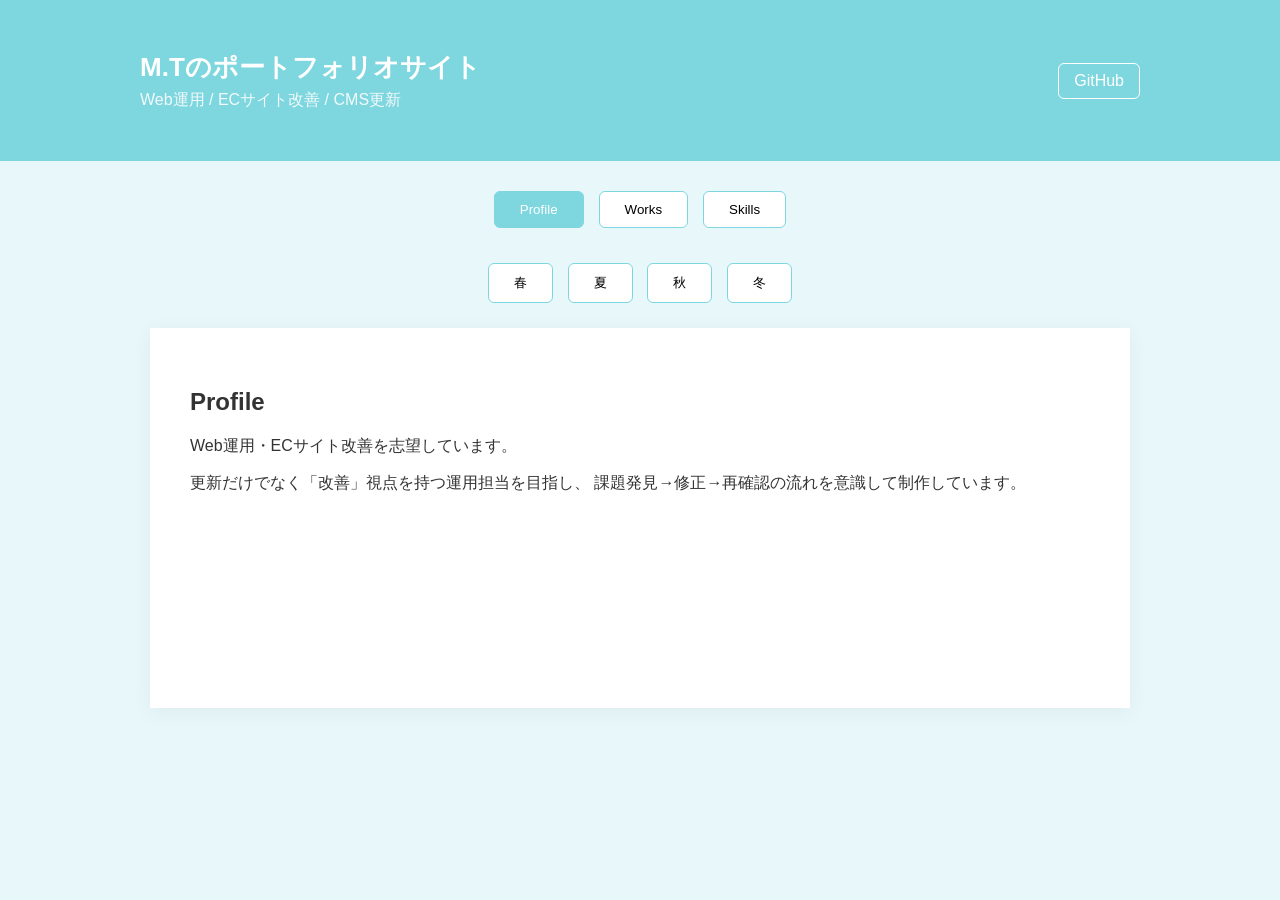
==== index.html @ 8fa97a06 "Update and rename M.Tポートフォリオサイト.html to index.html" ====
<!DOCTYPE html>
<html lang="ja">
<head>
<meta charset="UTF-8">
<meta name="viewport" content="width=device-width, initial-scale=1.0">
<title>M.T | Web運用・ECサイト改善ポートフォリオ</title>

<style>
:root{
  --season-color:#111;
  --season-soft:#f5f6f8;
}

body{
  font-family:-apple-system,BlinkMacSystemFont,"Helvetica Neue",Arial,sans-serif;
  background:var(--season-soft);
  margin:0;
  padding:0;
  color:#333;
  transition:0.3s;
}

header{
  background:var(--season-color);
  color:white;
  padding:50px 20px;
  transition:0.3s;
}

.header-inner{
  max-width:1000px;
  margin:0 auto;
  display:flex;
  justify-content:space-between;
  align-items:center;
  flex-wrap:wrap;
}

header h1{
  margin:0;
  font-size:26px;
}

header p{
  margin:5px 0 0;
  opacity:0.9;
}

.github-link{
  color:white;
  text-decoration:none;
  border:1px solid white;
  padding:8px 15px;
  border-radius:6px;
  transition:0.3s;
}

.github-link:hover{
  background:white;
  color:var(--season-color);
}

nav{
  display:flex;
  justify-content:center;
  gap:15px;
  padding:30px 10px;
  flex-wrap:wrap;
}

button{
  padding:10px 25px;
  border:1px solid var(--season-color);
  background:white;
  cursor:pointer;
  transition:0.3s;
  border-radius:6px;
}

button:hover{
  background:var(--season-color);
  color:white;
}

.active{
  background:var(--season-color);
  color:white;
}

#season-switch{
  text-align:center;
  margin-bottom:20px;
}

#season-switch button{
  margin:5px;
}

#content-area{
  max-width:900px;
  margin:0 auto 60px;
  background:white;
  padding:40px;
  box-shadow:0 4px 20px rgba(0,0,0,0.05);
  min-height:300px;
  transition:0.3s;
}

.work-card{
  border-left:4px solid var(--season-color);
  padding-left:20px;
  margin-bottom:40px;
}

.tech{
  font-size:14px;
  color:#777;
}

/* スマホ対応 */
@media (max-width:600px){
  header{
    padding:35px 15px;
  }

  header h1{
    font-size:22px;
  }

  .github-link{
    margin-top:10px;
  }

  #content-area{
    padding:25px;
  }

  button{
    width:100%;
  }
}
</style>
</head>

<body>

<header>
  <div class="header-inner">
    <div>
      <h1>M.Tのポートフォリオサイト</h1>
      <p>Web運用 / ECサイト改善 / CMS更新</p>
    </div>

    <!-- ★ GitHubリンク（ここを自分のIDに変更） -->
    <a href="https://github.com/あなたのID"
       target="_blank"
       class="github-link">
       GitHub
    </a>
  </div>
</header>

<nav>
  <button id="btn-profile" onclick="showContent('profile')">Profile</button>
  <button id="btn-portfolio" onclick="showContent('portfolio')">Works</button>
  <button id="btn-skill" onclick="showContent('skill')">Skills</button>
</nav>

<div id="season-switch">
  <button onclick="setSeason('spring')">春</button>
  <button onclick="setSeason('summer')">夏</button>
  <button onclick="setSeason('autumn')">秋</button>
  <button onclick="setSeason('winter')">冬</button>
</div>

<div id="content-area"></div>

<script>
const data = {

profile: `
<h2>Profile</h2>
<p>Web運用・ECサイト改善を志望しています。</p>
<p>
更新だけでなく「改善」視点を持つ運用担当を目指し、
課題発見→修正→再確認の流れを意識して制作しています。
</p>
`,

portfolio: `
<h2>Works</h2>

<div class="work-card">
<h3>① EC運用想定：商品登録・更新管理ツール（GAS）</h3>
<p class="tech">GAS / JavaScript / Spreadsheet</p>
<p>更新効率向上と入力ミス防止を目的に制作。</p>
<p>
<a href="https://github.com/あなたのID/リポジトリ名" target="_blank">
→ GitHubで見る
</a>
</p>
</div>

<div class="work-card">
<h3>② Shopify想定：商品LP改善ページ</h3>
<p class="tech">HTML / CSS / JavaScript</p>
<p>購買導線を意識した改善設計。</p>
<p>
<a href="https://github.com/あなたのID/リポジトリ名" target="_blank">
→ GitHubで見る
</a>
</p>
</div>
`,

skill: `
<h2>Skills</h2>
<ul>
<li>HTML / CSS（レスポンシブ対応）</li>
<li>JavaScript（DOM操作・UI切替実装）</li>
<li>GAS（業務自動化・トリガー設定）</li>
<li>スプレッドシート管理</li>
</ul>
<p>現在：Shopify構造理解・テーマ編集学習中</p>
`
};

function showContent(key){
  const area=document.getElementById("content-area");
  area.style.opacity=0;

  setTimeout(()=>{
    area.innerHTML=data[key];
    area.style.opacity=1;

    document.querySelectorAll("nav button").forEach(btn=>{
      btn.classList.remove("active");
    });

    document.getElementById("btn-"+key).classList.add("active");
  },200);
}

/* 季節テーマ */

function setSeason(season){
  const root=document.documentElement;

  if(season==="spring"){
    root.style.setProperty("--season-color","#f6a5c0");
    root.style.setProperty("--season-soft","#fff0f6");
  }
  else if(season==="summer"){
    root.style.setProperty("--season-color","#ffd84d");
    root.style.setProperty("--season-soft","#fffbe6");
  }
  else if(season==="autumn"){
    root.style.setProperty("--season-color","#ff9f43");
    root.style.setProperty("--season-soft","#fff4e6");
  }
  else{
    root.style.setProperty("--season-color","#7ed6df");
    root.style.setProperty("--season-soft","#e8f8fa");
  }
}

function autoSeason(){
  const month=new Date().getMonth()+1;

  if(month>=3&&month<=5)setSeason("spring");
  else if(month>=6&&month<=8)setSeason("summer");
  else if(month>=9&&month<=11)setSeason("autumn");
  else setSeason("winter");
}

autoSeason();
showContent("profile");
</script>

</body>
</html>
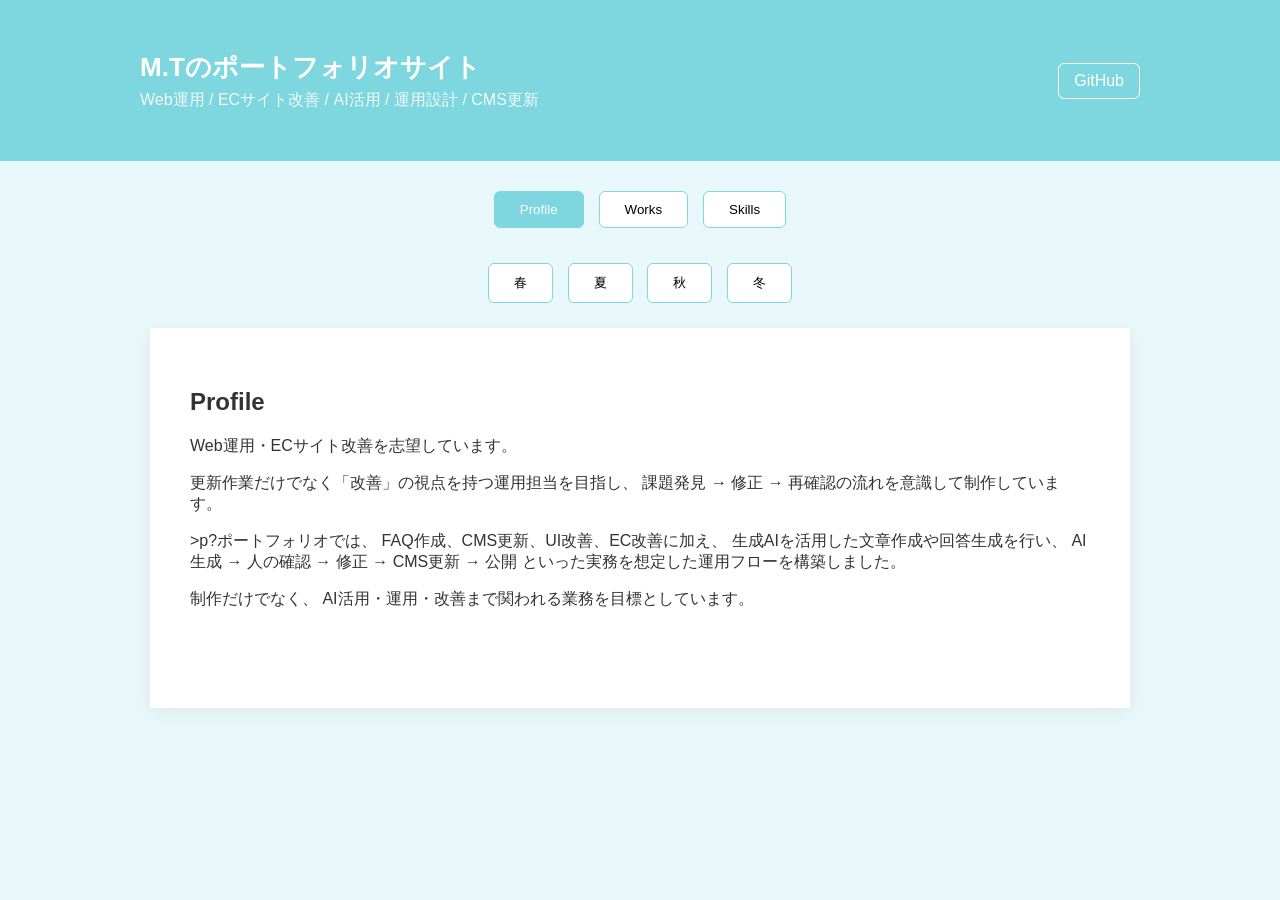
==== commit 40fe95dd: "Rename M.Tポートフォリオサイト.html to index.html 名前変更" ====
--- a/index.html
+++ b/index.html
@@ -117,7 +117,6 @@
   color:#777;
 }
 
-/* スマホ対応 */
 @media (max-width:600px){
   header{
     padding:35px 15px;
@@ -148,11 +147,10 @@
   <div class="header-inner">
     <div>
       <h1>M.Tのポートフォリオサイト</h1>
-      <p>Web運用 / ECサイト改善 / CMS更新</p>
+      <p>Web運用 / ECサイト改善 / AI活用 / 運用設計 / CMS更新</p>
     </div>
 
-    <!-- ★ GitHubリンク（ここを自分のIDに変更） -->
-    <a href="https://github.com/あなたのID"
+    <a href="https://github.com/mumixverysweetheart-coder"
        target="_blank"
        class="github-link">
        GitHub
@@ -181,47 +179,245 @@
 profile: `
 <h2>Profile</h2>
 <p>Web運用・ECサイト改善を志望しています。</p>
-<p>
-更新だけでなく「改善」視点を持つ運用担当を目指し、
-課題発見→修正→再確認の流れを意識して制作しています。
+
+<p>更新作業だけでなく「改善」の視点を持つ運用担当を目指し、
+課題発見 → 修正 → 再確認の流れを意識して制作しています。</p>
+
+>p?ポートフォリオでは、
+FAQ作成、CMS更新、UI改善、EC改善に加え、
+生成AIを活用した文章作成や回答生成を行い、
+
+AI生成 → 人の確認 → 修正 → CMS更新 → 公開
+
+といった実務を想定した運用フローを構築しました。</p>
+
+<p>制作だけでなく、
+AI活用・運用・改善まで関われる業務を目標としています。
 </p>
 `,
 
 portfolio: `
 <h2>Works</h2>
-
-<div class="work-card">
-<h3>① EC運用想定：商品登録・更新管理ツール（GAS）</h3>
+<p>
+実務を想定し、「課題設定 → 改善 → 実装」までを一貫して制作しています。
+</p>
+
+<div class="work-card">
+<h3>① 生理管理ツール（GAS）</h3>
 <p class="tech">GAS / JavaScript / Spreadsheet</p>
-<p>更新効率向上と入力ミス防止を目的に制作。</p>
-<p>
-<a href="https://github.com/あなたのID/リポジトリ名" target="_blank">
-→ GitHubで見る
-</a>
-</p>
+<p>
+更新作業におけるヒューマンエラーと確認工数の発生を課題と捉え、
+自動集計とアラート通知を組み合わせた仕組みを構築しました。
+</p>
+<p>
+非エンジニアでも扱えるUI設計を意識し、
+実務運用を想定した業務効率化ツールとして設計・実装しています。
+</p>
+<p>
+<a href="https://github.com/mumixverysweetheart-coder/portfolio" target="_blank">
+→ GitHubで見る
+</a>
+</p>
+<p><strong>→ 更新業務を想定した自動化設計</strong></p>
 </div>
 
 <div class="work-card">
 <h3>② Shopify想定：商品LP改善ページ</h3>
 <p class="tech">HTML / CSS / JavaScript</p>
-<p>購買導線を意識した改善設計。</p>
-<p>
-<a href="https://github.com/あなたのID/リポジトリ名" target="_blank">
-→ GitHubで見る
-</a>
-</p>
+<p>
+既存LPを想定し、購買導線が弱い点を課題と設定。
+</p>
+<p>
+ファーストビュー整理・CTA強調・余白設計の改善を実施。
+</p>
+<p>
+視線誘導を意識した構造へ再設計。
+</p>
+<p>
+<a href="https://github.com/mumixverysweetheart-coder/portfolio" target="_blank">
+→ GitHubで見る
+</a>
+</p>
+<p><strong>→ 改善視点を持った構造再設計を実践。</strong></p>
+</div>
+
+<div class="work-card">
+<h3>③ CMS更新デモ（簡易CMS風UI切替）</h3>
+<p class="tech">HTML / CSS / JavaScript（DOM操作）</p>
+<p>
+実際の更新業務を想定し、ボタン操作のみでコンテンツ変更が可能なUIを制作。
+</p>
+<p>
+DOM操作により、編集内容が即時反映される仕組みを実装。
+</p>
+<p>
+非エンジニアでも扱える更新設計を意識。
+</p>
+
+<p>
+<a href="cms-demo.html" target="_blank">
+→ デモページを見る
+</a>
+
+<p>
+<a href="https://github.com/mumixverysweetheart-coder/portfolio" target="_blank">
+→ GitHubで見る
+</a>
+
+</p>
+<p><strong>→ 非エンジニア目線の更新設計を意識。</strong></p>
+</div>
+
+<div class="work-card">
+
+<h3>④ ChatGPTを活用したFAQページ作成による業務効率化提案</h3>
+
+<p class="tech">HTML / CSS / ChatGPT</p>
+
+<p>
+ECサイトで同じ内容の問い合わせが多いことを課題と想定し、<br>
+生成AI（ChatGPT）を活用してFAQ文章を作成。<br>
+HTMLでFAQページを制作し、問い合わせ削減と業務効率化を目的とした構成を設計。
+</p>
+
+<p>
+AI出力をそのまま使用するのではなく、<br>
+実運用を想定して文章の修正・整理を行い、<br>
+非エンジニアでも扱えるFAQ構成を意識した。
+</p>
+<p>
+<a href="faq.html" target="_blank">
+→FAQデモを見る
+</a>
+</p>
+
+<p>
+<a href="https://github.com/mumixverysweetheart-coder/portfolio" target="_blank">
+→ GitHubで見る
+</a>
+</div>
+
+<div class="work-card">
+
+<h3>⑤ ECサイト改善提案（UI / 導線 / CV改善）</h3>
+
+<p class="tech">HTML / CSS / UI改善 / 導線設計</p>
+
+<p>
+ECサイトで購入までの導線が分かりにくい場合を想定し、<br>
+商品ページ・ボタン配置・情報量の整理などの改善案を作成。<br>
+ユーザーが迷わず購入まで進める構成を意識して設計しました。
+</p>
+
+<p>
+実務を想定し、<br>
+・ボタン位置の最適化<br>
+・余白調整<br>
+・情報の優先順位整理<br>
+・視線誘導<br>
+を意識してUI改善を行いました。
+</p>
+
+<p>
+→ <a href="ec-demo.html">改善デモを見る</a>
+</p>
+
+<p>
+<a href="https://github.com/mumixverysweetheart-coder/portfolio" target="_blank">
+→ GitHubで見る
+</a>
+
+<p>
+→ UI / UXを意識したEC改善提案ポートフォリオ
+</p>
+
+</div>
+
+<div class="work-card">
+
+<h3>⑥ AI回答修正（生成AI / FAQ運用）</h3>
+
+<p class="tech">
+ChatGPT / HTML / FAQ / 運用想定
+</p>
+
+<p>
+ECサイトで同じ内容の問い合わせが多いことを想定し、
+生成AI（ChatGPT）でFAQ回答を作成しました。
+</p>
+
+<p>
+AI出力をそのまま使用するのではなく、
+実運用を想定して文章の修正・整理を行い、
+読みやすさ・正確性・ユーザー理解を意識して調整しました。
+</p>
+
+<p>
+非エンジニアでも更新できるFAQ構成を意識しています。
+</p>
+
+</div>
+
+<div class="work-card">
+
+<h3>⑦ FAQ運用フロー設計（AI活用）</h3>
+
+<p class="tech">
+運用設計 / AI活用 / CMS / FAQ
+</p>
+
+<p>
+問い合わせ対応の効率化を目的に、
+AI生成 → 人の修正 → CMS更新 → 公開
+の流れを想定してFAQ運用フローを設計しました。
+</p>
+
+<p>
+実務での運用を想定し、
+・AIによる下書き生成<br>
+・人による内容確認<br>
+・CMSでの更新<br>
+・公開後の修正<br>
+の流れを意識しています。
+</p>
+
+<p>
+運用しやすさと更新しやすさを重視した構成にしました。
+</p>
+
+<p>
+→ <a href="flow-demo.html" target="_blank">
+運用フローを見る
+</a>
+</p>
+<p>
+<a href="https://github.com/mumixverysweetheart-coder/portfolio" target="_blank">
+→ GitHubで見る
+</a>
+
+</div>
+
 </div>
 `,
 
 skill: `
 <h2>Skills</h2>
+
 <ul>
 <li>HTML / CSS（レスポンシブ対応）</li>
 <li>JavaScript（DOM操作・UI切替実装）</li>
-<li>GAS（業務自動化・トリガー設定）</li>
+<li>GAS（業務自動化 / トリガー設定）</li>
 <li>スプレッドシート管理</li>
 </ul>
-<p>現在：Shopify構造理解・テーマ編集学習中</p>
+
+<p>
+CMS更新 / FAQ作成 / UI改善 / EC改善 / AI活用 / 運用設計
+</p>
+
+<p>
+現在学習中：
+Photoshop / Figma / Shopifyテーマ構造理解 / UIデザイン
+</p>
 `
 };
 
@@ -240,8 +436,6 @@
     document.getElementById("btn-"+key).classList.add("active");
   },200);
 }
-
-/* 季節テーマ */
 
 function setSeason(season){
   const root=document.documentElement;
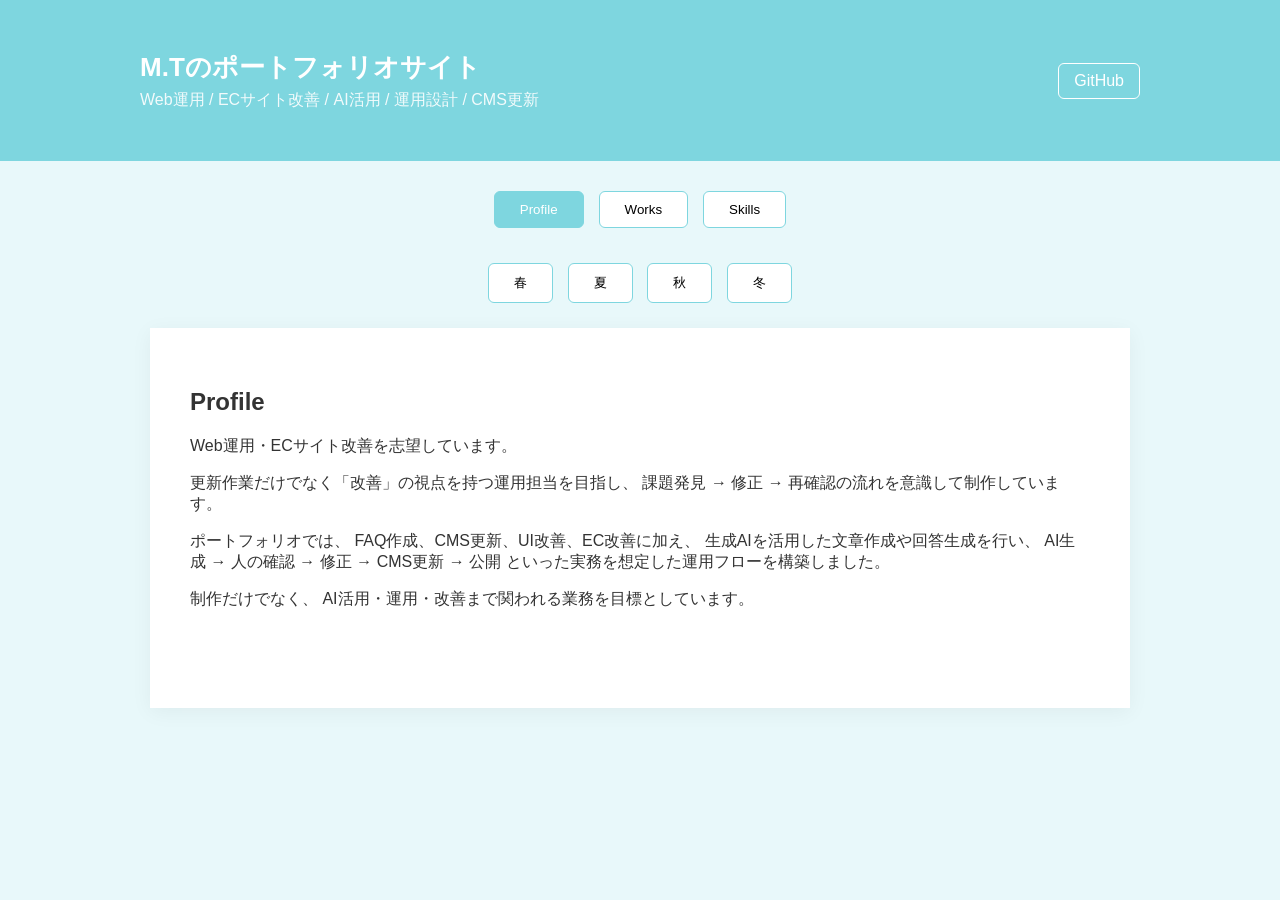
==== commit 4c6661c6: "index.html update index.html" ====
--- a/index.html
+++ b/index.html
@@ -183,7 +183,7 @@
 <p>更新作業だけでなく「改善」の視点を持つ運用担当を目指し、
 課題発見 → 修正 → 再確認の流れを意識して制作しています。</p>
 
->p?ポートフォリオでは、
+<p>ポートフォリオでは、
 FAQ作成、CMS更新、UI改善、EC改善に加え、
 生成AIを活用した文章作成や回答生成を行い、
 
@@ -223,22 +223,35 @@
 
 <div class="work-card">
 <h3>② Shopify想定：商品LP改善ページ</h3>
-<p class="tech">HTML / CSS / JavaScript</p>
-<p>
-既存LPを想定し、購買導線が弱い点を課題と設定。
-</p>
-<p>
-ファーストビュー整理・CTA強調・余白設計の改善を実施。
-</p>
-<p>
-視線誘導を意識した構造へ再設計。
-</p>
-<p>
-<a href="https://github.com/mumixverysweetheart-coder/portfolio" target="_blank">
-→ GitHubで見る
-</a>
-</p>
-<p><strong>→ 改善視点を持った構造再設計を実践。</strong></p>
+
+<p class="tech">
+HTML / CSS / UI改善 / 導線設計
+</p>
+
+<p>
+既存LPを想定し、購買導線が弱い点を課題として設定。
+ファーストビュー整理、CTA強調、余白調整を行い、
+購入までの流れを分かりやすくする改善案を作成しました。
+</p>
+
+<p>
+改善前 → 改善後を比較できるデモを作成し、
+視線誘導・情報順・ボタン配置を見直しています。
+</p>
+<p>
+<a href="lp-demo.html" target="_blank">
+→LP改善デモを見る
+</a>
+<p>
+<a href="https://github.com/mumixverysweetheart-coder/portfolio" target="_blank">
+→ GitHubで見る
+</a>
+</p>
+
+<p>
+→ UI / 導線 / CV改善を意識したLP改善ポートフォリオ
+</p>
+
 </div>
 
 <div class="work-card">
@@ -258,7 +271,6 @@
 <a href="cms-demo.html" target="_blank">
 → デモページを見る
 </a>
-
 <p>
 <a href="https://github.com/mumixverysweetheart-coder/portfolio" target="_blank">
 → GitHubで見る
@@ -319,14 +331,14 @@
 </p>
 
 <p>
-→ <a href="ec-demo.html">改善デモを見る</a>
-</p>
-
-<p>
-<a href="https://github.com/mumixverysweetheart-coder/portfolio" target="_blank">
-→ GitHubで見る
-</a>
-
+<a href="ec-demo.html">→改善デモを見る</a>
+</p>
+
+<p>
+<a href="https://github.com/mumixverysweetheart-coder/portfolio" target="_blank">
+→ GitHubで見る
+</a>
+</p>
 <p>
 → UI / UXを意識したEC改善提案ポートフォリオ
 </p>
@@ -386,8 +398,8 @@
 </p>
 
 <p>
-→ <a href="flow-demo.html" target="_blank">
-運用フローを見る
+<a href="flow-demo.html" target="_blank">
+→運用フローを見る
 </a>
 </p>
 <p>
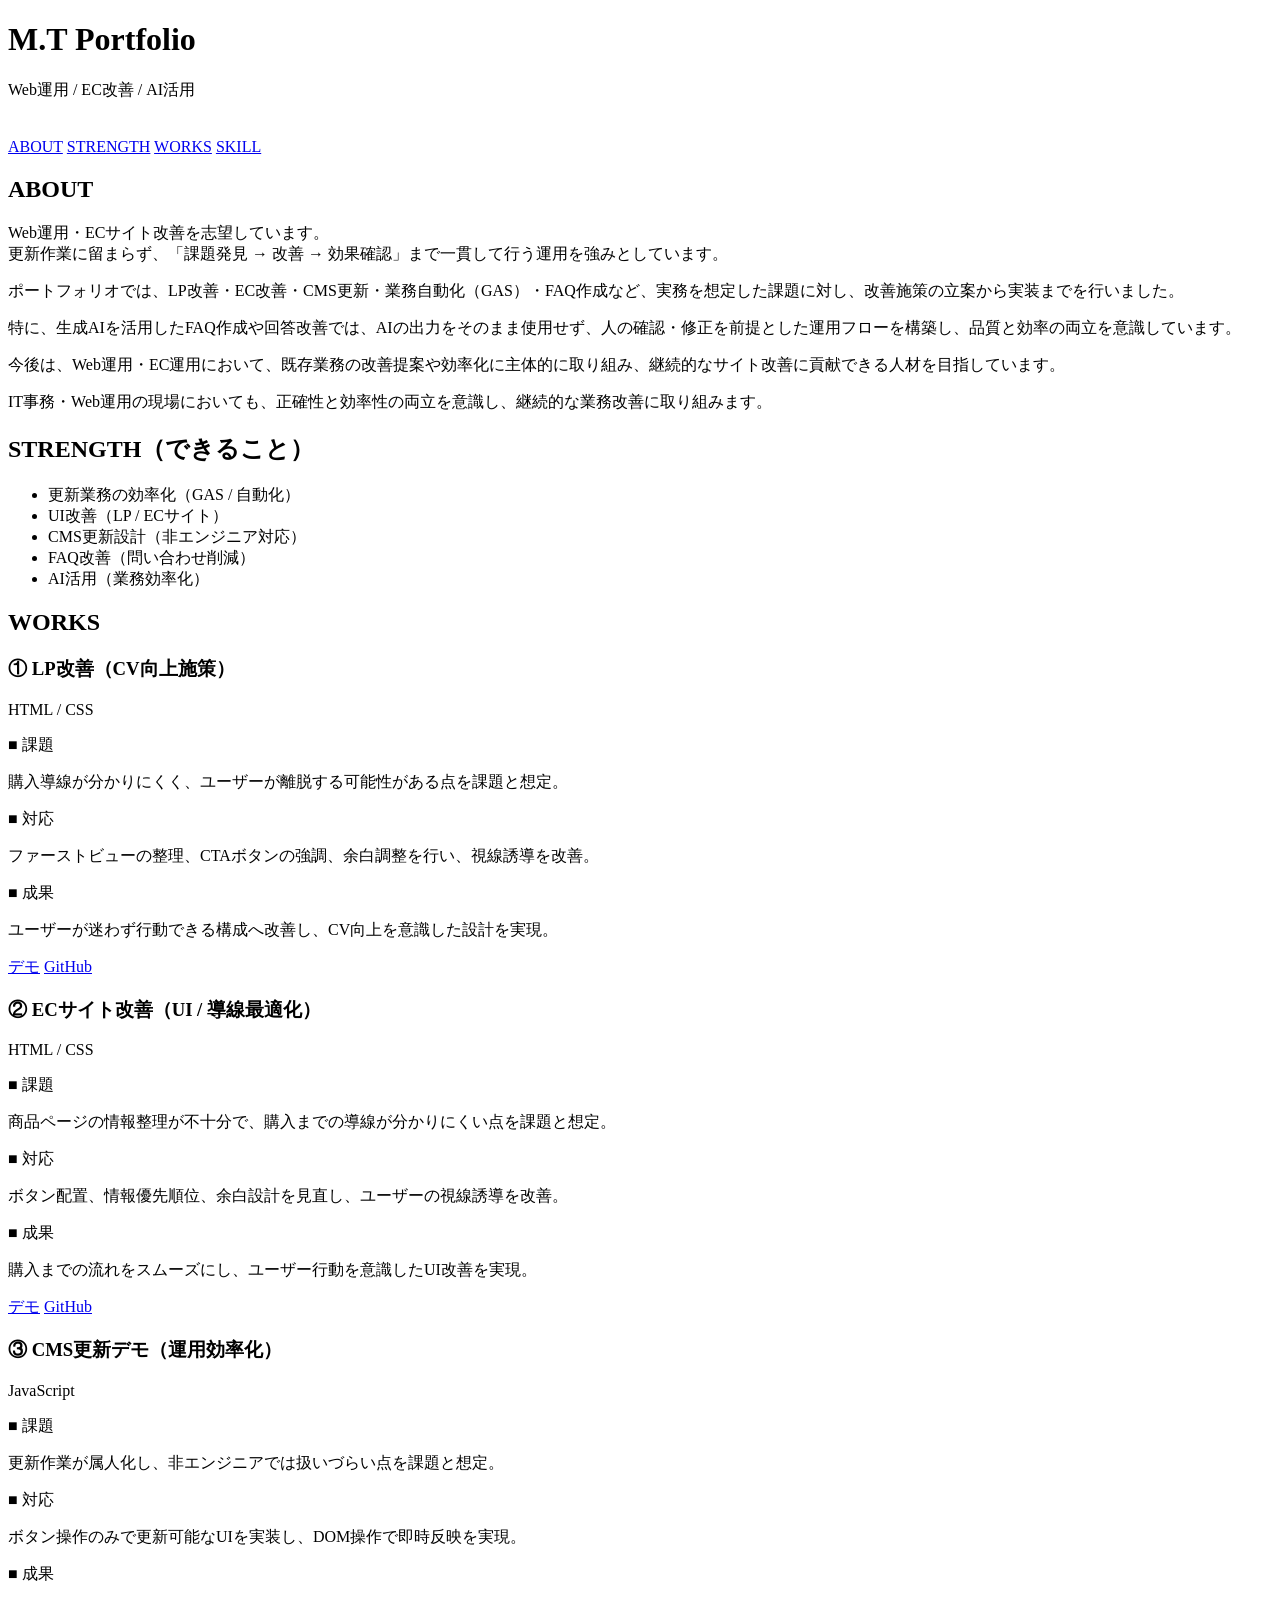
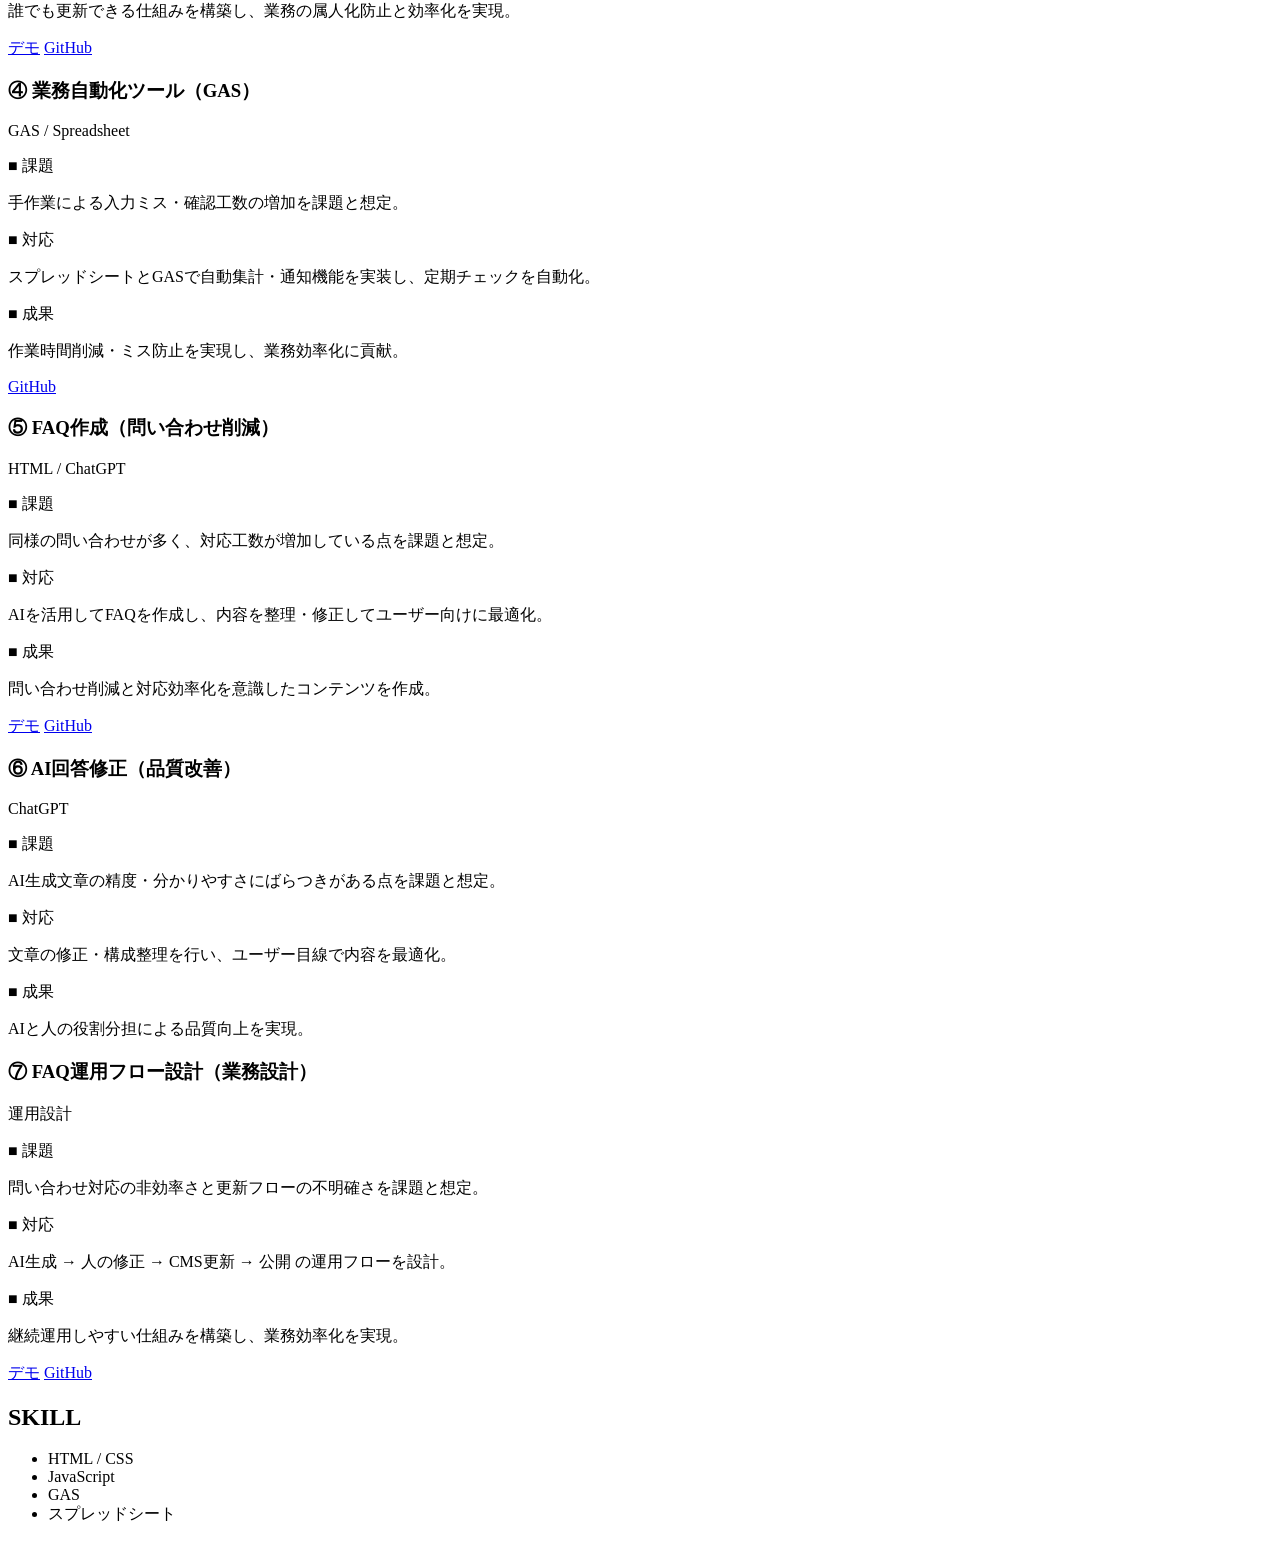
==== commit fdc1efef: "Update index.html" ====
--- a/index.html
+++ b/index.html
@@ -3,485 +3,252 @@
 <head>
 <meta charset="UTF-8">
 <meta name="viewport" content="width=device-width, initial-scale=1.0">
-<title>M.T | Web運用・ECサイト改善ポートフォリオ</title>
-
-<style>
-:root{
-  --season-color:#111;
-  --season-soft:#f5f6f8;
-}
-
-body{
-  font-family:-apple-system,BlinkMacSystemFont,"Helvetica Neue",Arial,sans-serif;
-  background:var(--season-soft);
-  margin:0;
-  padding:0;
-  color:#333;
-  transition:0.3s;
-}
-
-header{
-  background:var(--season-color);
-  color:white;
-  padding:50px 20px;
-  transition:0.3s;
-}
-
-.header-inner{
-  max-width:1000px;
-  margin:0 auto;
-  display:flex;
-  justify-content:space-between;
-  align-items:center;
-  flex-wrap:wrap;
-}
-
-header h1{
-  margin:0;
-  font-size:26px;
-}
-
-header p{
-  margin:5px 0 0;
-  opacity:0.9;
-}
-
-.github-link{
-  color:white;
-  text-decoration:none;
-  border:1px solid white;
-  padding:8px 15px;
-  border-radius:6px;
-  transition:0.3s;
-}
-
-.github-link:hover{
-  background:white;
-  color:var(--season-color);
-}
-
-nav{
-  display:flex;
-  justify-content:center;
-  gap:15px;
-  padding:30px 10px;
-  flex-wrap:wrap;
-}
-
-button{
-  padding:10px 25px;
-  border:1px solid var(--season-color);
-  background:white;
-  cursor:pointer;
-  transition:0.3s;
-  border-radius:6px;
-}
-
-button:hover{
-  background:var(--season-color);
-  color:white;
-}
-
-.active{
-  background:var(--season-color);
-  color:white;
-}
-
-#season-switch{
-  text-align:center;
-  margin-bottom:20px;
-}
-
-#season-switch button{
-  margin:5px;
-}
-
-#content-area{
-  max-width:900px;
-  margin:0 auto 60px;
-  background:white;
-  padding:40px;
-  box-shadow:0 4px 20px rgba(0,0,0,0.05);
-  min-height:300px;
-  transition:0.3s;
-}
-
-.work-card{
-  border-left:4px solid var(--season-color);
-  padding-left:20px;
-  margin-bottom:40px;
-}
-
-.tech{
-  font-size:14px;
-  color:#777;
-}
-
-@media (max-width:600px){
-  header{
-    padding:35px 15px;
-  }
-
-  header h1{
-    font-size:22px;
-  }
-
-  .github-link{
-    margin-top:10px;
-  }
-
-  #content-area{
-    padding:25px;
-  }
-
-  button{
-    width:100%;
-  }
-}
-</style>
+<title>M.T | Web運用ポートフォリオ</title>
+<link rel="stylesheet" href="style.css">
+
 </head>
 
 <body>
 
 <header>
-  <div class="header-inner">
-    <div>
-      <h1>M.Tのポートフォリオサイト</h1>
-      <p>Web運用 / ECサイト改善 / AI活用 / 運用設計 / CMS更新</p>
-    </div>
-
-    <a href="https://github.com/mumixverysweetheart-coder"
-       target="_blank"
-       class="github-link">
-       GitHub
-    </a>
-  </div>
+  <h1>M.T Portfolio</h1>
+  <p>Web運用 / EC改善 / AI活用</p>
+  <a href="https://github.com/mumixverysweetheart-coder" target="_blank" style="color:#fff;">
+    GitHubを見る
+  </a>
 </header>
 
 <nav>
-  <button id="btn-profile" onclick="showContent('profile')">Profile</button>
-  <button id="btn-portfolio" onclick="showContent('portfolio')">Works</button>
-  <button id="btn-skill" onclick="showContent('skill')">Skills</button>
+  <a href="#about">ABOUT</a>
+  <a href="#strength">STRENGTH</a>
+  <a href="#works">WORKS</a>
+  <a href="#skill">SKILL</a>
 </nav>
 
-<div id="season-switch">
-  <button onclick="setSeason('spring')">春</button>
-  <button onclick="setSeason('summer')">夏</button>
-  <button onclick="setSeason('autumn')">秋</button>
-  <button onclick="setSeason('winter')">冬</button>
-</div>
-
-<div id="content-area"></div>
-
-<script>
-const data = {
-
-profile: `
-<h2>Profile</h2>
-<p>Web運用・ECサイト改善を志望しています。</p>
-
-<p>更新作業だけでなく「改善」の視点を持つ運用担当を目指し、
-課題発見 → 修正 → 再確認の流れを意識して制作しています。</p>
-
-<p>ポートフォリオでは、
-FAQ作成、CMS更新、UI改善、EC改善に加え、
-生成AIを活用した文章作成や回答生成を行い、
-
-AI生成 → 人の確認 → 修正 → CMS更新 → 公開
-
-といった実務を想定した運用フローを構築しました。</p>
-
-<p>制作だけでなく、
-AI活用・運用・改善まで関われる業務を目標としています。
-</p>
-`,
-
-portfolio: `
-<h2>Works</h2>
-<p>
-実務を想定し、「課題設定 → 改善 → 実装」までを一貫して制作しています。
-</p>
-
-<div class="work-card">
-<h3>① 生理管理ツール（GAS）</h3>
-<p class="tech">GAS / JavaScript / Spreadsheet</p>
-<p>
-更新作業におけるヒューマンエラーと確認工数の発生を課題と捉え、
-自動集計とアラート通知を組み合わせた仕組みを構築しました。
-</p>
-<p>
-非エンジニアでも扱えるUI設計を意識し、
-実務運用を想定した業務効率化ツールとして設計・実装しています。
-</p>
-<p>
-<a href="https://github.com/mumixverysweetheart-coder/portfolio" target="_blank">
-→ GitHubで見る
-</a>
-</p>
-<p><strong>→ 更新業務を想定した自動化設計</strong></p>
-</div>
-
-<div class="work-card">
-<h3>② Shopify想定：商品LP改善ページ</h3>
-
-<p class="tech">
-HTML / CSS / UI改善 / 導線設計
-</p>
-
-<p>
-既存LPを想定し、購買導線が弱い点を課題として設定。
-ファーストビュー整理、CTA強調、余白調整を行い、
-購入までの流れを分かりやすくする改善案を作成しました。
-</p>
-
-<p>
-改善前 → 改善後を比較できるデモを作成し、
-視線誘導・情報順・ボタン配置を見直しています。
-</p>
-<p>
-<a href="lp-demo.html" target="_blank">
-→LP改善デモを見る
-</a>
-<p>
-<a href="https://github.com/mumixverysweetheart-coder/portfolio" target="_blank">
-→ GitHubで見る
-</a>
-</p>
-
-<p>
-→ UI / 導線 / CV改善を意識したLP改善ポートフォリオ
-</p>
-
-</div>
-
-<div class="work-card">
-<h3>③ CMS更新デモ（簡易CMS風UI切替）</h3>
-<p class="tech">HTML / CSS / JavaScript（DOM操作）</p>
-<p>
-実際の更新業務を想定し、ボタン操作のみでコンテンツ変更が可能なUIを制作。
-</p>
-<p>
-DOM操作により、編集内容が即時反映される仕組みを実装。
-</p>
-<p>
-非エンジニアでも扱える更新設計を意識。
-</p>
-
-<p>
-<a href="cms-demo.html" target="_blank">
-→ デモページを見る
-</a>
-<p>
-<a href="https://github.com/mumixverysweetheart-coder/portfolio" target="_blank">
-→ GitHubで見る
-</a>
-
-</p>
-<p><strong>→ 非エンジニア目線の更新設計を意識。</strong></p>
-</div>
-
-<div class="work-card">
-
-<h3>④ ChatGPTを活用したFAQページ作成による業務効率化提案</h3>
-
-<p class="tech">HTML / CSS / ChatGPT</p>
-
-<p>
-ECサイトで同じ内容の問い合わせが多いことを課題と想定し、<br>
-生成AI（ChatGPT）を活用してFAQ文章を作成。<br>
-HTMLでFAQページを制作し、問い合わせ削減と業務効率化を目的とした構成を設計。
-</p>
-
-<p>
-AI出力をそのまま使用するのではなく、<br>
-実運用を想定して文章の修正・整理を行い、<br>
-非エンジニアでも扱えるFAQ構成を意識した。
-</p>
-<p>
-<a href="faq.html" target="_blank">
-→FAQデモを見る
-</a>
-</p>
-
-<p>
-<a href="https://github.com/mumixverysweetheart-coder/portfolio" target="_blank">
-→ GitHubで見る
-</a>
-</div>
-
-<div class="work-card">
-
-<h3>⑤ ECサイト改善提案（UI / 導線 / CV改善）</h3>
-
-<p class="tech">HTML / CSS / UI改善 / 導線設計</p>
-
-<p>
-ECサイトで購入までの導線が分かりにくい場合を想定し、<br>
-商品ページ・ボタン配置・情報量の整理などの改善案を作成。<br>
-ユーザーが迷わず購入まで進める構成を意識して設計しました。
-</p>
-
-<p>
-実務を想定し、<br>
-・ボタン位置の最適化<br>
-・余白調整<br>
-・情報の優先順位整理<br>
-・視線誘導<br>
-を意識してUI改善を行いました。
-</p>
-
-<p>
-<a href="ec-demo.html">→改善デモを見る</a>
-</p>
-
-<p>
-<a href="https://github.com/mumixverysweetheart-coder/portfolio" target="_blank">
-→ GitHubで見る
-</a>
-</p>
-<p>
-→ UI / UXを意識したEC改善提案ポートフォリオ
-</p>
-
-</div>
-
-<div class="work-card">
-
-<h3>⑥ AI回答修正（生成AI / FAQ運用）</h3>
-
-<p class="tech">
-ChatGPT / HTML / FAQ / 運用想定
-</p>
-
-<p>
-ECサイトで同じ内容の問い合わせが多いことを想定し、
-生成AI（ChatGPT）でFAQ回答を作成しました。
-</p>
-
-<p>
-AI出力をそのまま使用するのではなく、
-実運用を想定して文章の修正・整理を行い、
-読みやすさ・正確性・ユーザー理解を意識して調整しました。
-</p>
-
-<p>
-非エンジニアでも更新できるFAQ構成を意識しています。
-</p>
-
-</div>
-
-<div class="work-card">
-
-<h3>⑦ FAQ運用フロー設計（AI活用）</h3>
-
-<p class="tech">
-運用設計 / AI活用 / CMS / FAQ
-</p>
-
-<p>
-問い合わせ対応の効率化を目的に、
-AI生成 → 人の修正 → CMS更新 → 公開
-の流れを想定してFAQ運用フローを設計しました。
-</p>
-
-<p>
-実務での運用を想定し、
-・AIによる下書き生成<br>
-・人による内容確認<br>
-・CMSでの更新<br>
-・公開後の修正<br>
-の流れを意識しています。
-</p>
-
-<p>
-運用しやすさと更新しやすさを重視した構成にしました。
-</p>
-
-<p>
-<a href="flow-demo.html" target="_blank">
-→運用フローを見る
-</a>
-</p>
-<p>
-<a href="https://github.com/mumixverysweetheart-coder/portfolio" target="_blank">
-→ GitHubで見る
-</a>
-
-</div>
-
-</div>
-`,
-
-skill: `
-<h2>Skills</h2>
+<!-- ABOUT -->
+<section id="about">
+<h2>ABOUT</h2>
+
+<p>
+Web運用・ECサイト改善を志望しています。<br>
+更新作業に留まらず、「課題発見 → 改善 → 効果確認」まで一貫して行う運用を強みとしています。
+</p>
+
+<p>
+ポートフォリオでは、LP改善・EC改善・CMS更新・業務自動化（GAS）・FAQ作成など、実務を想定した課題に対し、改善施策の立案から実装までを行いました。
+</p>
+
+<p>
+特に、生成AIを活用したFAQ作成や回答改善では、AIの出力をそのまま使用せず、人の確認・修正を前提とした運用フローを構築し、品質と効率の両立を意識しています。
+</p>
+
+<p>
+今後は、Web運用・EC運用において、既存業務の改善提案や効率化に主体的に取り組み、継続的なサイト改善に貢献できる人材を目指しています。
+</p>
+
+<p>
+IT事務・Web運用の現場においても、正確性と効率性の両立を意識し、継続的な業務改善に取り組みます。
+</p>
+
+</section>
+
+<!-- STRENGTH -->
+<section id="strength">
+<h2>STRENGTH（できること）</h2>
 
 <ul>
-<li>HTML / CSS（レスポンシブ対応）</li>
-<li>JavaScript（DOM操作・UI切替実装）</li>
-<li>GAS（業務自動化 / トリガー設定）</li>
-<li>スプレッドシート管理</li>
+<li>更新業務の効率化（GAS / 自動化）</li>
+<li>UI改善（LP / ECサイト）</li>
+<li>CMS更新設計（非エンジニア対応）</li>
+<li>FAQ改善（問い合わせ削減）</li>
+<li>AI活用（業務効率化）</li>
 </ul>
 
-<p>
-CMS更新 / FAQ作成 / UI改善 / EC改善 / AI活用 / 運用設計
-</p>
-
-<p>
-現在学習中：
-Photoshop / Figma / Shopifyテーマ構造理解 / UIデザイン
-</p>
-`
-};
-
-function showContent(key){
-  const area=document.getElementById("content-area");
-  area.style.opacity=0;
-
-  setTimeout(()=>{
-    area.innerHTML=data[key];
-    area.style.opacity=1;
-
-    document.querySelectorAll("nav button").forEach(btn=>{
-      btn.classList.remove("active");
-    });
-
-    document.getElementById("btn-"+key).classList.add("active");
-  },200);
-}
-
-function setSeason(season){
-  const root=document.documentElement;
-
-  if(season==="spring"){
-    root.style.setProperty("--season-color","#f6a5c0");
-    root.style.setProperty("--season-soft","#fff0f6");
-  }
-  else if(season==="summer"){
-    root.style.setProperty("--season-color","#ffd84d");
-    root.style.setProperty("--season-soft","#fffbe6");
-  }
-  else if(season==="autumn"){
-    root.style.setProperty("--season-color","#ff9f43");
-    root.style.setProperty("--season-soft","#fff4e6");
-  }
-  else{
-    root.style.setProperty("--season-color","#7ed6df");
-    root.style.setProperty("--season-soft","#e8f8fa");
-  }
-}
-
-function autoSeason(){
-  const month=new Date().getMonth()+1;
-
-  if(month>=3&&month<=5)setSeason("spring");
-  else if(month>=6&&month<=8)setSeason("summer");
-  else if(month>=9&&month<=11)setSeason("autumn");
-  else setSeason("winter");
-}
-
-autoSeason();
-showContent("profile");
-</script>
+</section>
+
+<!-- WORKS -->
+<section id="works">
+<h2>WORKS</h2>
+
+<!-- ① -->
+<div class="work">
+<h3>① LP改善（CV向上施策）</h3>
+<p class="tech">HTML / CSS</p>
+
+<p class="item-title">■ 課題</p>
+<p class="item-text">
+購入導線が分かりにくく、ユーザーが離脱する可能性がある点を課題と想定。
+</p>
+
+<p class="item-title">■ 対応</p>
+<p class="item-text">
+ファーストビューの整理、CTAボタンの強調、余白調整を行い、視線誘導を改善。
+</p>
+
+<p class="item-title">■ 成果</p>
+<p class="item-text">
+ユーザーが迷わず行動できる構成へ改善し、CV向上を意識した設計を実現。
+</p>
+
+<a class="link" href="lp-demo.html">デモ</a>
+<a class="link" href="https://github.com/mumixverysweetheart-coder/portfolio" target="_blank">GitHub</a>
+</div>
+
+<!-- ② -->
+<div class="work">
+<h3>② ECサイト改善（UI / 導線最適化）</h3>
+<p class="tech">HTML / CSS</p>
+
+<p class="item-title">■ 課題</p>
+<p class="item-text">
+商品ページの情報整理が不十分で、購入までの導線が分かりにくい点を課題と想定。
+</p>
+
+<p class="item-title">■ 対応</p>
+<p class="item-text">
+ボタン配置、情報優先順位、余白設計を見直し、ユーザーの視線誘導を改善。
+</p>
+
+<p class="item-title">■ 成果</p>
+<p class="item-text">
+購入までの流れをスムーズにし、ユーザー行動を意識したUI改善を実現。
+</p>
+
+<a class="link" href="ec-demo.html">デモ</a>
+<a class="link" href="https://github.com/mumixverysweetheart-coder/portfolio" target="_blank">GitHub</a>
+</div>
+
+<!-- ③ -->
+<div class="work">
+<h3>③ CMS更新デモ（運用効率化）</h3>
+<p class="tech">JavaScript</p>
+
+<p class="item-title">■ 課題</p>
+<p class="item-text">
+更新作業が属人化し、非エンジニアでは扱いづらい点を課題と想定。
+</p>
+
+<p class="item-title">■ 対応</p>
+<p class="item-text">
+ボタン操作のみで更新可能なUIを実装し、DOM操作で即時反映を実現。
+</p>
+
+<p class="item-title">■ 成果</p>
+<p class="item-text">
+誰でも更新できる仕組みを構築し、業務の属人化防止と効率化を実現。
+</p>
+
+<a class="link" href="cms-demo.html">デモ</a>
+<a class="link" href="https://github.com/mumixverysweetheart-coder/portfolio" target="_blank">GitHub</a>
+</div>
+
+<!-- ④ -->
+<div class="work">
+<h3>④ 業務自動化ツール（GAS）</h3>
+<p class="tech">GAS / Spreadsheet</p>
+
+<p class="item-title">■ 課題</p>
+<p class="item-text">
+手作業による入力ミス・確認工数の増加を課題と想定。
+</p>
+
+<p class="item-title">■ 対応</p>
+<p class="item-text">
+スプレッドシートとGASで自動集計・通知機能を実装し、定期チェックを自動化。
+</p>
+
+<p class="item-title">■ 成果</p>
+<p class="item-text">
+作業時間削減・ミス防止を実現し、業務効率化に貢献。
+</p>
+
+<a class="link" href="https://github.com/mumixverysweetheart-coder/portfolio" target="_blank">GitHub</a>
+</div>
+
+<!-- ⑤ -->
+<div class="work">
+<h3>⑤ FAQ作成（問い合わせ削減）</h3>
+<p class="tech">HTML / ChatGPT</p>
+
+<p class="item-title">■ 課題</p>
+<p class="item-text">
+同様の問い合わせが多く、対応工数が増加している点を課題と想定。
+</p>
+
+<p class="item-title">■ 対応</p>
+<p class="item-text">
+AIを活用してFAQを作成し、内容を整理・修正してユーザー向けに最適化。
+</p>
+
+<p class="item-title">■ 成果</p>
+<p class="item-text">
+問い合わせ削減と対応効率化を意識したコンテンツを作成。
+</p>
+
+<a class="link" href="faq.html">デモ</a>
+<a class="link" href="https://github.com/mumixverysweetheart-coder/portfolio" target="_blank">GitHub</a>
+</div>
+
+<!-- ⑥ -->
+<div class="work">
+<h3>⑥ AI回答修正（品質改善）</h3>
+<p class="tech">ChatGPT</p>
+
+<p class="item-title">■ 課題</p>
+<p class="item-text">
+AI生成文章の精度・分かりやすさにばらつきがある点を課題と想定。
+</p>
+
+<p class="item-title">■ 対応</p>
+<p class="item-text">
+文章の修正・構成整理を行い、ユーザー目線で内容を最適化。
+</p>
+
+<p class="item-title">■ 成果</p>
+<p class="item-text">
+AIと人の役割分担による品質向上を実現。
+</p>
+
+</div>
+
+<!-- ⑦ -->
+<div class="work">
+<h3>⑦ FAQ運用フロー設計（業務設計）</h3>
+<p class="tech">運用設計</p>
+
+<p class="item-title">■ 課題</p>
+<p class="item-text">
+問い合わせ対応の非効率さと更新フローの不明確さを課題と想定。
+</p>
+
+<p class="item-title">■ 対応</p>
+<p class="item-text">
+AI生成 → 人の修正 → CMS更新 → 公開 の運用フローを設計。
+</p>
+
+<p class="item-title">■ 成果</p>
+<p class="item-text">
+継続運用しやすい仕組みを構築し、業務効率化を実現。
+</p>
+
+<a class="link" href="flow-demo.html">デモ</a>
+<a class="link" href="https://github.com/mumixverysweetheart-coder/portfolio" target="_blank">GitHub</a>
+</div>
+
+</section>
+
+<!-- SKILL -->
+<section id="skill">
+<h2>SKILL</h2>
+
+<ul>
+<li>HTML / CSS</li>
+<li>JavaScript</li>
+<li>GAS</li>
+<li>スプレッドシート</li>
+</ul>
+
+</section>
 
 </body>
 </html>
